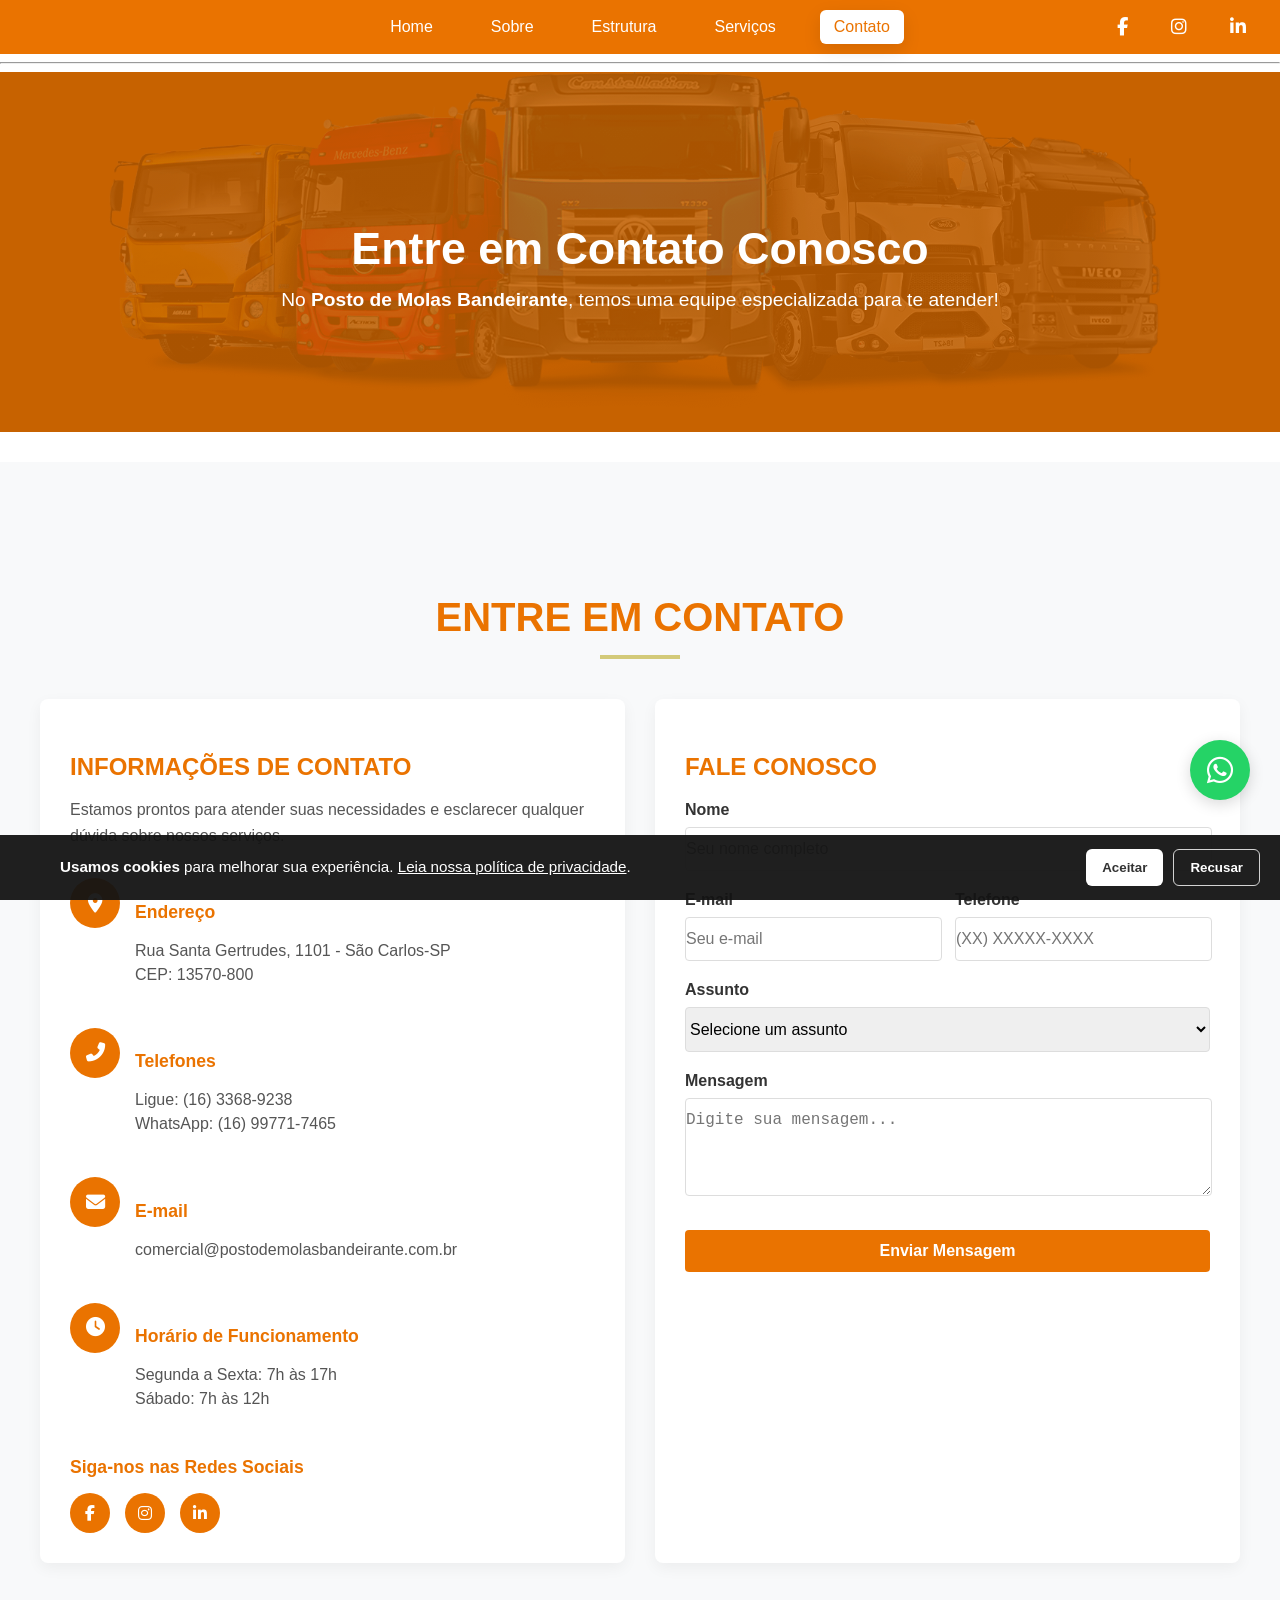
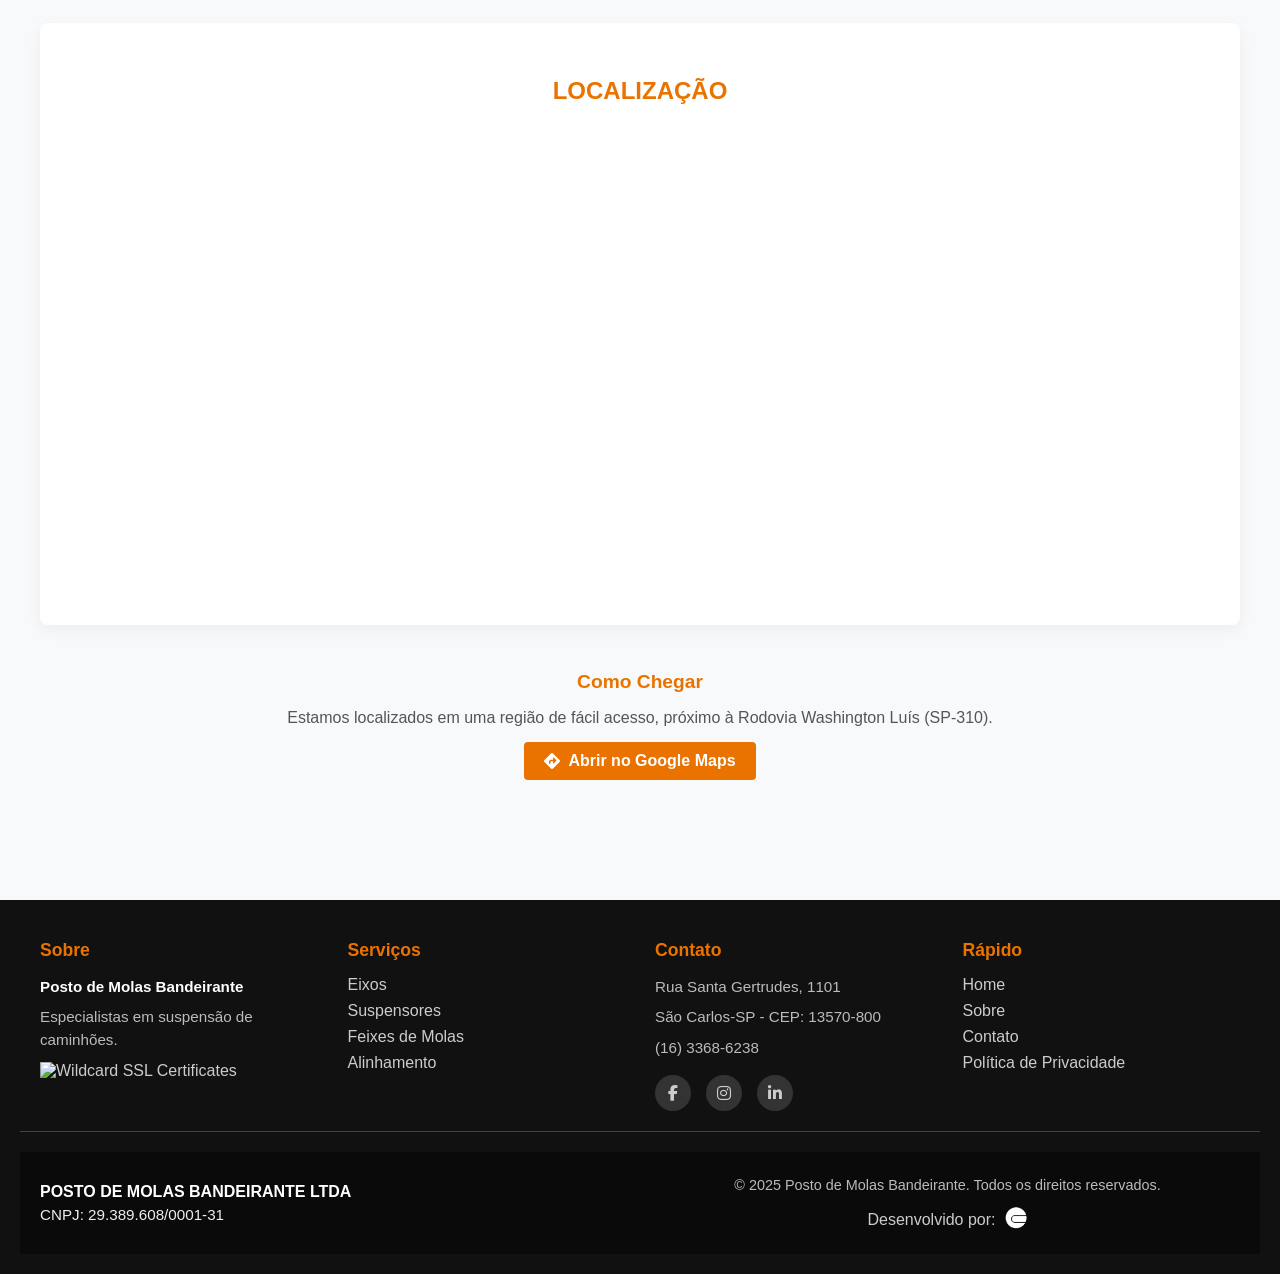
==== contato.html @ dc0814ee "docs: standardize repository and update README" ====
<!DOCTYPE html>
<html lang="pt-BR">
<head>
    <meta charset="UTF-8">
    <meta name="description" content="Fale com o Posto de Molas Bandeirante em São Carlos. Atendimento especializado em molas, suspensão e peças para caminhões. Tire suas dúvidas agora!">
    <meta name="keywords" content="contato posto de molas, telefone posto de molas bandeirante, caminhões São Carlos, assistência para caminhão, oficina caminhão São Carlos">
    <meta name="viewport" content="width=device-width, initial-scale=1.0">
    <title>Contato | Posto de Molas Bandeirante</title>
    <link rel="icon" href="./img/icones/favicon-posto-de-molas-bandeirante.png" type="image/x-icon">
    <link rel="stylesheet" href="./css/estilos.min.css">
    <link rel="stylesheet" href="https://cdnjs.cloudflare.com/ajax/libs/font-awesome/6.5.0/css/all.min.css" />
    <script src="https://kit.fontawesome.com/dc52f1179d.js" crossorigin="anonymous"></script>

    <!-- Google tag (gtag.js) -->
    <!-- Google Analytics and Tag Manager are loaded only after consent -->

</head>

<body>
    <!-- Início - Menu -->
    <header>

        <div class="menu-toggle" id="menu-toggle">
            <i class="fas fa-bars"></i>
        </div>
        <nav id="nav">
            <a href="index.html">Home</a>
            <a href="sobre.html">Sobre</a>
            <a href="estrutura.html">Estrutura</a>
            <a href="servicos.html">Serviços</a>
            <a href="contato.html" class="active">Contato</a>
            
            <div class="social-icons">
                <a href="https://www.facebook.com/postodemolasbandeiranteoficial2/"><i class="fab fa-facebook-f"></i></a>
                <a href="https://www.instagram.com/postodemolasbandeiranteoficial/"><i class="fab fa-instagram"></i></a>
                <a href="https://www.linkedin.com/company/postodemolasbandeiranteoficial/"><i class="fab fa-linkedin-in"></i></a>
            </div>
        </nav>
    </header>
    <!-- Final - Menu -->

    <hr>

    <!-- Início - Cabeçalho da Página -->
    <div class="page-header">
        <h1>Entre em Contato Conosco</h1>
        <p>No <strong>Posto de Molas Bandeirante</strong>, temos uma equipe especializada para te atender!</p>
    </div>
    <!-- Final - Cabeçalho da Página -->

    <!-- Início - Seção Contato -->
    <div id="contato" class="contact-section">
        <div class="container">
            <h2 class="section-title animate__animated animate__fadeIn">ENTRE EM CONTATO</h2>

            <div class="contact-container">
                <!-- Informações de Contato -->
                <div class="contact-info">
                    <div class="info-title">
                        <h3>INFORMAÇÕES DE CONTATO</h3>
                        <p>Estamos prontos para atender suas necessidades e esclarecer qualquer dúvida sobre nossos serviços.</p>
                    </div>

                    <div class="info-item">
                        <div class="icon-wrapper"><i class="fas fa-map-marker-alt"></i></div>
                        <div class="info-content">
                            <h4>Endereço</h4>
                            <p>Rua Santa Gertrudes, 1101 - São Carlos-SP<br>CEP: 13570-800</p>
                        </div>
                    </div>

                    <div class="info-item">
                        <div class="icon-wrapper"><i class="fas fa-phone-alt"></i></div>
                        <div class="info-content">
                            <h4>Telefones</h4>
                            <p>Ligue: (16) 3368-9238<br>WhatsApp: (16) 99771-7465</p>
                        </div>
                    </div>

                    <div class="info-item">
                        <div class="icon-wrapper"><i class="fas fa-envelope"></i></div>
                        <div class="info-content">
                            <h4>E-mail</h4>
                            <p>comercial@postodemolasbandeirante.com.br</p>
                        </div>
                    </div>

                    <div class="info-item">
                        <div class="icon-wrapper"><i class="fas fa-clock"></i></div>
                        <div class="info-content">
                            <h4>Horário de Funcionamento</h4>
                            <p>Segunda a Sexta: 7h às 17h<br>Sábado: 7h às 12h</p>
                        </div>
                    </div>

                    <div class="social-contact">
                        <h4>Siga-nos nas Redes Sociais</h4>
                        <div class="social-icons-contact">
                            <a href="#" target="_blank"><i class="fab fa-facebook-f"></i></a>
                            <a href="#" target="_blank"><i class="fab fa-instagram"></i></a>
                            <a href="#" target="_blank"><i class="fab fa-linkedin-in"></i></a>
                        </div>
                    </div>
                </div>

                <!-- Formulário de Contato -->
                <div class="contact-form-container">
                    <h3>FALE CONOSCO</h3>
                    <form id="contact-form" class="contact-form">
                        <div class="form-group">
                            <label for="contact-nome">Nome</label>
                            <input type="text" id="contact-nome" name="nome" placeholder="Seu nome completo" required>
                        </div>

                        <div class="form-row">
                            <div class="form-group half">
                                <label for="contact-email">E-mail</label>
                                <input type="email" id="contact-email" name="email" placeholder="Seu e-mail" required>
                            </div>

                            <div class="form-group half">
                                <label for="contact-telefone">Telefone</label>
                                <input type="tel" id="contact-telefone" name="telefone" placeholder="(XX) XXXXX-XXXX">
                            </div>
                        </div>

                        <div class="form-group">
                            <label for="contact-assunto">Assunto</label>
                            <select id="contact-assunto" name="assunto" required>
                                <option value="">Selecione um assunto</option>
                                <option value="Orçamento">Solicitar Orçamento</option>
                                <option value="Agendamento">Agendar Serviço</option>
                                <option value="Dúvida">Tirar Dúvida</option>
                                <option value="Outro">Outro Assunto</option>
                            </select>
                        </div>

                        <div class="form-group">
                            <label for="contact-mensagem">Mensagem</label>
                            <textarea id="contact-mensagem" name="mensagem" placeholder="Digite sua mensagem..." rows="4" required></textarea>
                        </div>

                        <button type="submit" class="btn-submit-contact">Enviar Mensagem</button>
                    </form>
                </div>
            </div>

            <!-- Mapa -->
            <div class="map-section-contact">
                <h3>LOCALIZAÇÃO</h3>
                <div class="map-container-contact">
                    <iframe
                        src="https://www.google.com/maps/embed?pb=!3m2!1spt-BR!2sbr!4v1744669394664!5m2!1spt-BR!2sbr!6m8!1m7!1sCRzvgTb8gf0yBNzJNs5HaQ!2m2!1d-22.03728884519225!2d-47.88099730302542!3f353.83622680018397!4f3.9079307034011634!5f0.7820865974627469"
                        width="100%" height="450" style="border:0;" allowfullscreen="" loading="lazy"
                        referrerpolicy="no-referrer-when-downgrade"
                        title="Mapa de localização do Posto de Molas Bandeirante">
                    </iframe>
                </div>
            </div>

            <!-- Direções -->
            <div class="directions">
                <h4>Como Chegar</h4>
                <p>Estamos localizados em uma região de fácil acesso, próximo à Rodovia Washington Luís (SP-310).</p>
                <a href="#" target="_blank" class="btn-directions">
                    <i class="fas fa-directions"></i> Abrir no Google Maps
                </a>
            </div>
        </div>
    </div>
    <!-- Final - Seção Contato -->

    <!-- Início - Footer -->
    <footer class="footer">
        <div class="footer-container">
            <div class="footer-section footer-about">
                <h3>Sobre</h3>
                <p><strong>Posto de Molas Bandeirante</strong></p>
                <p>Especialistas em suspensão de caminhões.</p>
                <div class="secure-site-seal" style="margin-top: 10px;">
                    <!--- Secure Site Seal - DO NOT EDIT --->
                    <span id="ss_img_wrapper_115-55_image_en">
                        <a href="http://www.alphassl.com/ssl-certificates/wildcard-ssl.html" target="_blank" title="SSL Certificates">
                            <img alt="Wildcard SSL Certificates" border="0" id="ss_img" src="//seal.alphassl.com/SiteSeal/images/alpha_noscript_115-55_en.gif" title="SSL Certificate">
                        </a>
                    </span>
                    <script type="text/javascript" src="//seal.alphassl.com/SiteSeal/alpha_image_115-55_en.js"></script>
                    <!--- Secure Site Seal - DO NOT EDIT --->
                </div>
            </div>
            
            <div class="footer-section footer-services">
                <h3>Serviços</h3>
                <ul>
                    <li><a href="servicos.html">Eixos</a></li>
                    <li><a href="servicos.html">Suspensores</a></li>
                    <li><a href="servicos.html">Feixes de Molas</a></li>
                    <li><a href="servicos.html">Alinhamento</a></li>
                </ul>
            </div>
            
            <div class="footer-section footer-contact">
                <h3>Contato</h3>
                <p>Rua Santa Gertrudes, 1101</p>
                <p>São Carlos-SP - CEP: 13570-800</p>
                <p>(16) 3368-6238</p>
                <div class="social-footer">
                    <a href="https://www.facebook.com/postodemolasbandeiranteoficial2/" target="_blank"><i class="fab fa-facebook-f"></i></a>
                    <a href="https://www.instagram.com/postodemolasbandeiranteoficial/" target="_blank"><i class="fab fa-instagram"></i></a>
                    <a href="https://www.linkedin.com/company/postodemolasbandeiranteoficial/" target="_blank"><i class="fab fa-linkedin-in"></i></a>
                </div>
            </div>
            
            <div class="footer-section footer-quick">
                <h3>Rápido</h3>
                <ul>
                    <li><a href="index.html">Home</a></li>
                    <li><a href="sobre.html">Sobre</a></li>
                    <li><a href="contato.html">Contato</a></li>
                    <li><a href="privacidade.html">Política de Privacidade</a></li>
                </ul>
            </div>
        </div>
        
        <div class="footer-divider"></div>
        
        <div class="footer-bottom">
            <div class="footer-cnpj">
                <p><strong>POSTO DE MOLAS BANDEIRANTE LTDA</strong></p>
                <p>CNPJ: 29.389.608/0001-31</p>
            </div>
            <div class="footer-info">
                <p>&copy; 2025 Posto de Molas Bandeirante. Todos os direitos reservados.</p>
                <div class="dev-credit">
                    <span>Desenvolvido por:</span>
                    <a href="https://www.vtechnologie.com.br" target="_blank" class="dev-logo">
                        <img src="img/logo/logo-vtechnologie-white.png" alt="VTechnologie" />
                    </a>
                </div>
            </div>
        </div>
    </footer>
    <!-- Final - Footer -->

    <!-- WhatsApp Flutuante -->
    <a href="https://wa.me/5516997717465" class="whatsapp-float" target="_blank">
        <i class="fab fa-whatsapp"></i>
    </a>

    <script src="./js/scripts.min.js"></script>
</body>
</html>
---- css/estilos.min.css ----
:root{--cor-primaria:#EA7300;--cor-secundaria:#D3CA79;--cor-background:#FFFF;--cor-texto:#333;--fonte-principal:'Helvetica Neue',Helvetica,Arial,sans-serif;}body{background-color:var(--cor-background);color:var(--cor-texto);font-family:var(--fonte-principal);margin:0;padding:0;}h1,h2,h3,h4,h5,h6{color:var(--cor-primaria);font-family:var(--fonte-principal);}a{color:var(--cor-primaria);text-decoration:none;}a:hover{color:var(--cor-secundaria);text-decoration:underline;}button{background-color:var(--cor-primaria);color:#fff;border:none;padding:10px 20px;font-family:var(--fonte-principal);cursor:pointer;border-radius:4px;transition:background-color 0.3s ease;}button:hover{background-color:var(--cor-secundaria);color:#000;}.container{max-width:1200px;margin:0 auto;padding:20px;}header{background-color:var(--cor-primaria);display:flex;justify-content:center;align-items:center;padding:10px 40px;position:sticky;top:0;z-index:1000;position:relative;}.logo-container-menu{display:none;}.logo-menu{height:50px;max-width:100%;}nav{display:flex;align-items:center;gap:30px;justify-content:center;}nav a{color:#fff;text-decoration:none;font-size:16px;padding:8px 14px;border-radius:6px;transition:background-color 0.3s,color 0.3s;}nav a:hover, nav a.active{background-color:#fff;color:var(--cor-primaria);}nav a.active{box-shadow:0 6px 18px rgba(0,0,0,0.1);}nav a:focus{outline:none;box-shadow:0 0 0 3px rgba(234,115,0,0.25);} .social-icons{position:absolute;right:20px;top:50%;transform:translateY(-50%);display:flex;align-items:center;gap:15px;}.social-icons a{color:#fff;font-size:18px;}.menu-toggle{display:none;font-size:24px;color:#fff;cursor:pointer;}@media (max-width:768px){nav{position:absolute;top:60px;left:0;background-color:var(--cor-primaria);width:100%;flex-direction:column;align-items:flex-start;padding:20px;display:none;}nav.active{display:flex;}.menu-toggle{display:block;}.social-icons{position:static;margin-top:10px;transform:none;justify-content:center;width:100%;}.social-icons a{margin-left:0;} } .logo-principal{width:100%;padding:60px 0;background-color:white;display:flex;justify-content:center;align-items:center;}.logo-principal img{max-width:100%;width:auto;height:auto;}.slideshow-container{position:relative;width:100%;max-width:100%;margin:auto;overflow:hidden;}.slide{display:none;width:100%;}.slide img{width:100%;height:auto;display:block;object-fit:contain;}.active{display:block;}.dots{text-align:center;position:absolute;bottom:15px;width:100%;}.dot{height:12px;width:12px;margin:0 5px;display:inline-block;border-radius:50%;background-color:rgba(255,255,255,0.6);cursor:pointer;}.dot.active{background-color:#e67600;}@media (max-width:768px){.slideshow-container{aspect-ratio:4 / 3;}}@media (max-width:480px){.slideshow-container{aspect-ratio:1 / 1;}}.modal-overlay{position:fixed;top:0;left:0;width:100%;height:100%;background-color:rgba(0,0,0,0.178);display:flex;justify-content:center;align-items:center;z-index:1000;opacity:0;visibility:hidden;transition:all 0.3s ease;}.modal-overlay.active{opacity:1;visibility:visible;}.modal{background-color:#fff;width:90%;max-width:600px;border-radius:8px;box-shadow:0 5px 15px rgba(0,0,0,0.3);overflow:hidden;transform:translateY(-50px);transition:all 0.3s ease;position:relative;}.modal-overlay.active .modal{transform:translateY(0);}.modal-header{background-color:#F27200;color:white;padding:15px 20px;position:relative;text-align:center;}.modal-title{color:white;margin:0;font-size:24px;font-weight:var(--fonte-principal);}.modal-content{padding:20px;}.modal-image{margin-bottom:20px;text-align:center;}.modal-image img{max-width:100%;border-radius:4px;}.modal-text{margin-bottom:20px;}.modal-text p{margin:10px 0;line-height:1.6;font-size:16px;}.highlight{color:#F27200;font-weight:bold;}.modal-contato{background-color:#f5f5f5;padding:15px;border-radius:5px;text-align:center;margin-bottom:20px;}.modal-contato p{margin:5px 0;}.phone-number{font-size:20px;font-weight:bold;color:#F27200;}.modal-buttons{display:flex;justify-content:space-between;}.btn{padding:10px 20px;border-radius:4px;cursor:pointer;font-size:16px;font-weight:bold;transition:background-color 0.3s;text-align:center;border:none;}.btn-primary{background-color:#F27200;color:white;flex-grow:2;margin-right:10px;}.btn-primary:hover{background-color:#d46500;}.btn-secondary{background-color:#333;color:white;flex-grow:1;}.btn-secondary:hover{background-color:#555;}.close-icon{position:absolute;top:10px;right:10px;font-size:24px;color:white;cursor:pointer;}.tagline{font-style:italic;font-size:16px;margin-top:5px;}.checklist{list-style:none;padding-left:0;margin-bottom:20px;}.checklist li{padding-left:30px;position:relative;margin-bottom:10px;line-height:1.5;}.checklist li:before{content:"✓";position:absolute;left:0;color:#F27200;font-weight:bold;}@media screen and (max-width:767px){.modal-overlay{display:none !important;}}.audio-section{text-align:center;padding:40px 20px;background-color:var(--cor-background);font-family:var(--fonte-principal);}.audio-section_title{font-size:2rem;margin-bottom:10px;color:#343a40;}.audio-section_description{font-size:1rem;margin-bottom:20px;color:#6c757d;}.audio-section_player{width:100%;max-width:400px;}.section-title{font-size:2.5rem;text-align:center;color:var(--cor-primaria);margin-bottom:40px;position:relative;}.section-title::after{content:'';display:block;width:80px;height:4px;background-color:var(--cor-secundaria);margin:15px auto 0;}.sobre-nos-section{padding:0px 20px;background-color:#f8f8f8;}.sobre-nos-content{display:flex;flex-wrap:wrap;align-items:center;gap:40px;}.sobre-nos-texto{flex:1;min-width:300px;}.sobre-nos-texto p{font-size:1.1rem;line-height:1.6;margin-bottom:20px;color:#444;}.sobre-nos-destaques{list-style:none;padding:0;margin-top:30px;}.sobre-nos-destaques li{font-size:1.1rem;margin-bottom:12px;display:flex;align-items:center;}.sobre-nos-destaques li i{color:var(--cor-primaria);margin-right:10px;font-size:1.2rem;}.sobre-nos-imagem{flex:1;min-width:300px;text-align:center;}.sobre-nos-imagem img{max-width:100%;border-radius:10px;box-shadow:0 5px 15px rgba(0,0,0,0.1);}.servicos-section{padding:0px 20px;background-color:#fff;}.servicos-intro{text-align:center;font-size:1.2rem;max-width:800px;margin:0 auto 50px;color:#555;}.servicos-grid{display:grid;grid-template-columns:repeat(auto-fit,minmax(300px,1fr));gap:30px;max-width:1200px;margin:auto;}.servico-card{background-color:#f9f9f9;border-radius:10px;padding:30px;text-align:center;transition:transform 0.3s ease,box-shadow 0.3s ease;box-shadow:0 5px 15px rgba(0,0,0,0.05);}.servico-card:hover{transform:translateY(-10px);box-shadow:0 8px 20px rgba(0,0,0,0.1);}.servico-icone{display:flex;justify-content:center;align-items:center;width:80px;height:80px;margin:0 auto 20px;background-color:var(--cor-primaria);color:white;border-radius:50%;}.servico-icone i{font-size:2rem;}.servico-card h3{font-size:1.4rem;margin-bottom:15px;color:#333;}.servico-card p{font-size:1rem;color:#666;line-height:1.5;}.depoimentos-section{padding:0px 20px;background-color:#f9f8f4;position:relative;}.depoimentos-slider{max-width:1000px;margin:0 auto;position:relative;display:flex;overflow-x:hidden;}.depoimento-card{flex:0 0 100%;padding:0px;background-color:white;border-radius:10px;box-shadow:0 5px 20px rgba(0,0,0,0.08);margin:0 20px;min-height:250px;display:flex;flex-direction:column;justify-content:space-between;}.depoimento-texto{position:relative;padding:20px 40px 40px 20px;text-align:center;font-style:italic;color:#555;margin-bottom:20px;}.depoimento-texto i.fa-quote-left{position:absolute;top:10px;left:30px;color:var(--cor-secundaria);opacity:0.4;font-size:1.5rem;}.depoimento-texto i.fa-quote-right{position:absolute;bottom:0px;right:45px;color:var(--cor-secundaria);opacity:0.4;font-size:1.5rem;}.depoimento-texto p{font-size:1.1rem;line-height:1.6;margin:17px;padding:0 45px;overflow:visible;word-wrap:break-word;}.depoimento-autor{padding:30px;display:flex;align-items:center;margin-top:20px;padding-top:20px;border-top:10px solid #eee;}.depoimento-autor img{padding:20px;width:60px;height:60px;border-radius:50%;margin-right:15px;object-fit:cover;}@media (max-width:768px){.depoimento-card{padding:30px 20px;min-height:280px;}.depoimento-texto p{font-size:1rem;padding:0 20px;}}@media (max-width:480px){.depoimento-card{padding:20px 15px;min-height:320px;}.depoimento-texto p{padding:0 15px;}}.diferenciais-section{padding:0px 20px;background-color:#fff;}.diferenciais-intro{text-align:center;font-size:1.2rem;max-width:800px;margin:0 auto 50px;color:#555;}.diferenciais-cards{display:grid;grid-template-columns:repeat(auto-fit,minmax(280px,1fr));gap:30px;max-width:1200px;margin:auto;}.diferencial-card{padding:40px 30px;text-align:center;background-color:#f9f9f9;border-radius:10px;transition:transform 0.3s ease;box-shadow:0 5px 15px rgba(0,0,0,0.05);}.diferencial-card:hover{transform:translateY(-10px);}.diferencial-icone{width:90px;height:90px;margin:0 auto 25px;background-color:#fff;border:2px solid var(--cor-primaria);border-radius:50%;display:flex;align-items:center;justify-content:center;color:var(--cor-primaria);font-size:2.5rem;box-shadow:0 5px 15px rgba(234,115,0,0.2);}.diferencial-card h3{font-size:1.3rem;margin-bottom:15px;color:#333;}.diferencial-card p{font-size:1rem;color:#666;line-height:1.5;}.call-to-action{margin-top:60px;text-align:center;padding:40px;background-color:#f2f2f2;border-radius:10px;}.call-to-action h3{font-size:1.6rem;margin-bottom:15px;color:#333;}.call-to-action p{font-size:1.1rem;margin-bottom:25px;color:#555;}.btn-contato{display:inline-block;padding:15px 30px;background-color:var(--cor-primaria);color:white;font-size:1.1rem;border-radius:5px;text-decoration:none;transition:background-color 0.3s ease;}.btn-contato:hover{background-color:var(--cor-secundaria);color:#333;text-decoration:none;}@media (max-width:768px){.section-title{font-size:2rem;}.sobre-nos-content{flex-direction:column;}.sobre-nos-texto,.sobre-nos-imagem{width:100%;}.depoimento-card{margin:0 10px;padding:20px;}.call-to-action{padding:30px 20px;}}@media (max-width:480px){.section-title{font-size:1.8rem;}.servico-card,.diferencial-card{padding:20px;}.depoimento-autor{flex-direction:column;text-align:center;}.depoimento-autor img{margin-right:0;margin-bottom:15px;}}section{padding:60px 20px;max-width:1200px;margin:0 auto;}section h1{font-size:36px;margin-bottom:20px;color:var(--cor-primaria);}section p{font-size:18px;line-height:1.6;}.page-header{background-color:var(--cor-primaria);background-image:linear-gradient(rgba(234,115,0,0.85),rgba(234,115,0,0.85)),url('../img/header/bg-header.png');background-size:cover;background-position:center;background-repeat:no-repeat;color:white;text-align:center;display:flex;flex-direction:column;align-items:center;justify-content:center;min-height:260px;padding:50px 20px;margin-bottom:30px;position:relative;}.page-header::before{content:'';position:absolute;top:0;left:0;width:100%;height:100%;background:rgba(0,0,0,0.15);pointer-events:none;}.page-header > *{position:relative;z-index:2;}.page-header h1{color:white;font-size:2.8rem;margin-bottom:15px;}.page-header p{font-size:1.2rem;max-width:800px;margin:0 auto;}.historia-section{background-color:#f2f2f2;padding:10px 20px;}.historia-content{display:flex;flex-wrap:wrap;gap:40px;align-items:center;max-width:1200px;margin:0 auto;}.historia-texto{flex:1;min-width:300px;font-size:18px;}.historia-imagem{flex:1;min-width:300px;text-align:center;}.historia-imagem img{max-width:100%;border-radius:10px;box-shadow:0 5px 15px rgba(0,0,0,0.1);}.timeline{position:relative;max-width:1200px;margin:40px auto 0;padding:20px 0;}.timeline::after{content:'';position:absolute;width:6px;background-color:var(--cor-secundaria);top:0;bottom:0;left:50%;margin-left:-3px;}.timeline-item{padding:10px 40px;position:relative;width:50%;box-sizing:border-box;}.timeline-item:nth-child(odd){left:0;}.timeline-item:nth-child(even){left:50%;}.timeline-item::after{content:'';position:absolute;width:25px;height:25px;background-color:var(--cor-primaria);border-radius:50%;top:15px;z-index:1;}.timeline-item:nth-child(odd)::after{right:-12px;}.timeline-item:nth-child(even)::after{left:-12px;}.timeline-content{padding:20px;background-color:white;border-radius:6px;box-shadow:0 3px 10px rgba(0,0,0,0.1);}.timeline-content h3{color:var(--cor-primaria);margin-top:0;}.missao-visao-valores{padding:60px 20px;background-color:white;}.mvv-container{display:flex;flex-wrap:wrap;gap:30px;max-width:1200px;margin:0 auto;}.mvv-card{flex:1;min-width:300px;background-color:#f9f9f9;padding:30px;border-radius:10px;box-shadow:0 5px 15px rgba(0,0,0,0.05);text-align:center;transition:transform 0.3s ease;}.mvv-card:hover{transform:translateY(-10px);}.mvv-icon{font-size:3rem;color:var(--cor-primaria);margin-bottom:20px;}.mvv-card h3{font-size:1.5rem;margin-bottom:15px;}.valores-ul{text-align:left;font-size:18px;line-height:1.6;padding-left:20px;}.certificacoes{display:flex;justify-content:center;gap:10px;margin-top:15px;}.certificacao{background-color:#f0f0f0;padding:5px 10px;border-radius:15px;font-size:0.8rem;color:#555;}.estrutura-section{padding:60px 20px;background-color:#f2f2f2;}.estrutura-grid{display:grid;grid-template-columns:repeat(auto-fill,minmax(300px,1fr));gap:20px;max-width:1200px;margin:0 auto;}.estrutura-item{border-radius:10px;overflow:hidden;box-shadow:0 5px 15px rgba(0,0,0,0.1);transition:transform 0.3s ease;}.estrutura-item:hover{transform:scale(1.03);}.estrutura-item img{width:100%;height:200px;object-fit:cover;}.estrutura-descricao{padding:15px;background-color:#f9f9f9;}.estrutura-descricao h3{color:var(--cor-primaria);margin-bottom:5px;}.depoimento-fundador{padding:10px 20px;background-color:#ffffff;text-align:center;}.depoimento-container{max-width:900px;margin:0 auto;background-color:white;padding:40px;border-radius:10px;box-shadow:0 5px 20px rgba(0,0,0,0.1);position:relative;}.depoimento-container::before{content:'\201C';font-family:Georgia,serif;font-size:100px;color:var(--cor-secundaria);opacity:0.3;position:absolute;top:30px;left:30px;}.depoimento-texto{font-size:1.2rem;line-height:1.8;font-style:italic;margin-bottom:30px;padding:0 20px;position:relative;z-index:1;text-align:left;}.depoimento-autor{display:flex;align-items:center;justify-content:center;}.depoimento-autor img{width:80px;height:80px;border-radius:50%;object-fit:cover;margin-right:20px;border:3px solid var(--cor-primaria);}.depoimento-autor-info h3{color:var(--cor-primaria);margin-bottom:5px;}.depoimento-autor-info p{color:#666;font-style:italic;}@media (max-width:768px){.timeline::after{left:31px;}.timeline-item{width:100%;padding-left:70px;padding-right:25px;}.timeline-item:nth-child(even){left:0;}.timeline-item::after{left:18px;}.timeline-item:nth-child(odd)::after{right:auto;left:18px;}.timeline-item:nth-child(even)::after{left:18px;}.depoimento-autor{flex-direction:column;text-align:center;}.depoimento-autor img{margin-right:0;margin-bottom:15px;}}.container{max-width:1200px;margin:0 auto;padding:20px;}.title{text-align:center;margin-bottom:40px;color:var(--cor-primaria);position:relative;}.title::after{content:'';display:block;width:80px;height:3px;background-color:#f7941d;margin:10px auto;}.services-container{display:flex;flex-wrap:wrap;max-width:1200px;margin:0 auto;padding:40px 0;}.sidebar{width:250px;background-color:#f9f9f9;border-radius:5px;box-shadow:0 2px 5px rgba(0,0,0,0.1);}.menu-item{padding:30px;display:flex;align-items:center;cursor:pointer;border-bottom:1px solid #eaeaea;transition:background-color 0.3s;}.menu-item:hover{background-color:#f1f1f1;}.menu-item.active{background-color:#f7941d;color:white;}.menu-item i{margin-right:10px;font-size:20px;width:25px;text-align:center;}.content{flex:1;min-width:0;margin-left:20px;}.service-content{display:none;padding:20px;background-color:white;border-radius:5px;box-shadow:0 2px 5px rgba(0,0,0,0.1);}.service-content.active{display:block;}.service-header{margin-bottom:20px;color:#333;}.service-description{margin-bottom:30px;color:#555;line-height:1.5;}.service-types{display:flex;flex-wrap:wrap;gap:20px;margin-top:30px;}.service-type{background-color:#f9f9f9;border-radius:5px;padding:15px;flex:1;min-width:250px;box-shadow:0 2px 5px rgba(0,0,0,0.05);display:flex;align-items:center;}.service-type .check{color:#f7941d;margin-right:10px;font-size:18px;}.image-gallery{display:flex;flex-wrap:wrap;gap:20px;margin-top:30px;}.service-image{flex:1;min-width:250px;height:180px;background-size:cover;background-position:center;border-radius:5px;overflow:hidden;box-shadow:0 3px 10px rgba(0,0,0,0.1);}.service-image img{width:100%;height:100%;object-fit:cover;transition:transform 0.3s;}.service-image:hover img{transform:scale(1.05);}.icon-eixos::before{content:"≡";}.icon-suspensores::before{content:"◎";}.icon-feixes::before{content:"≡";}.icon-freios::before{content:"⚙";}.icon-suspensao::before{content:"≡";}.icon-soldas::before{content:"╱";}.icon-alinhamento::before{content:"◎";}.icon-check::before{content:"✓";}@media screen and (max-width:768px){.services-container{flex-direction:column;}.sidebar{width:100%;margin-bottom:20px;}.content{margin-left:0;}}.process-section{margin:60px 0;text-align:center;}.process-section .section-title{font-size:2rem;color:var(--cor-primaria);margin-bottom:40px;}.process-steps{display:flex;flex-wrap:wrap;justify-content:center;gap:30px;}.process-step{background:#fff;border-radius:8px;box-shadow:0 3px 10px rgba(0,0,0,0.05);width:250px;max-width:100%;padding:25px;text-align:center;position:relative;transition:transform 0.3s ease;}.process-step:hover{transform:translateY(-5px);}.step-number{display:inline-block;width:40px;height:40px;line-height:40px;background-color:#f7941d;color:white;border-radius:50%;margin-bottom:15px;font-weight:bold;font-size:1.2rem;}.step-icon{font-size:2rem;color:#555;margin-bottom:15px;}.process-step h3{margin-bottom:10px;color:#444;font-size:1.2rem;}.process-step p{color:#666;font-size:0.95rem;}@media (max-width:768px){.process-steps{flex-direction:column;align-items:center;}.process-step{width:90%;}}.emergency-section{padding:60px 0;background:linear-gradient(to bottom,#f9f9f9,#e9e9e9);}.emergency-services{display:flex;flex-wrap:wrap;gap:30px;margin-bottom:40px;}.emergency-card{flex:1;min-width:300px;background:#fff;border-radius:10px;box-shadow:0 5px 15px rgba(0,0,0,0.1);padding:30px;transition:transform 0.3s ease,box-shadow 0.3s ease;position:relative;overflow:hidden;}.emergency-card:hover{transform:translateY(-5px);box-shadow:0 8px 25px rgba(0,0,0,0.15);}.emergency-card::before{content:'';position:absolute;top:0;left:0;width:100%;height:5px;background:#e74c3c;}.emergency-card:nth-child(2)::before{background:#3498db;}.emergency-icon{font-size:3rem;color:#e74c3c;margin-bottom:20px;text-align:center;}.emergency-card:nth-child(2) .emergency-icon{color:#3498db;}.emergency-card h3{font-size:1.5rem;margin-bottom:15px;color:#333;text-align:center;font-weight:700;}.emergency-card p{color:#666;line-height:1.6;margin-bottom:20px;}.emergency-features{list-style:none;padding:0;margin-bottom:25px;}.emergency-features li{padding:8px 0;display:flex;align-items:center;border-bottom:1px dashed #ddd;}.emergency-features li:last-child{border-bottom:none;}.emergency-features li i{color:#27ae60;margin-right:10px;}.emergency-button{display:inline-block;width:50%;padding:12px 20px;background-color:#e74c3c;color:#fff;text-align:center;border-radius:5px;text-decoration:none;font-weight:600;transition:background-color 0.3s ease;margin-top:10px;}.emergency-button:hover{background-color:var(--cor-background);}.emergency-button.secondary{background-color:#3498db;}.emergency-button.secondary:hover{background-color:#2980b9;}.emergency-button i{margin-right:8px;}.emergency-schedule{background-color:#f8f9fa;border-radius:5px;padding:15px;margin-bottom:20px;}.schedule-item{display:flex;justify-content:space-between;padding:5px 0;border-bottom:1px solid #e9ecef;}.schedule-item:last-child{border-bottom:none;}.schedule-item .day{font-weight:600;color:#555;}.schedule-item .hours{color:var(--cor-primaria);font-weight:600;}.emergency-info{display:flex;flex-wrap:wrap;gap:30px;background:#fff;border-radius:10px;box-shadow:0 5px 15px rgba(0,0,0,0.1);padding:30px;}.emergency-map,.emergency-contact-info{flex:1;min-width:300px;}.emergency-map h3,.emergency-contact-info h3{font-size:1.3rem;margin-bottom:15px;color:#333;display:flex;align-items:center;}.emergency-map h3 i,.emergency-contact-info h3 i{margin-right:10px;color:var(--cor-primaria);}.coverage-list{display:flex;flex-wrap:wrap;gap:10px;list-style:none;padding:0;}.coverage-list li{background:#f1f1f1;padding:5px 15px;border-radius:20px;font-size:0.9rem;}.emergency-phones{display:flex;flex-direction:column;gap:10px;margin-bottom:20px;}.phone-number{align-items:center;background:#f8f9fa;padding:10px 15px;border-radius:5px;text-decoration:none;color:#333;font-weight:600;transition:background-color 0.3s ease;}.phone-number:hover{background-color:#e9ecef;}.phone-number i{margin-right:10px;color:var(--cor-primaria);font-size:1.2rem;}.emergency-protocol h4{font-size:1.1rem;margin-bottom:10px;color:#333;}.emergency-protocol ol{padding-left:20px;}.emergency-protocol li{margin-bottom:5px;color:#555;}@media (max-width:768px){.emergency-services{flex-direction:column;}.emergency-card{margin-bottom:20px;}.emergency-info{flex-direction:column;}}.fleet-maintenance-section{background-color:#ffffff;padding:60px 0;position:relative;overflow:hidden;}.fleet-maintenance-section::before{content:'';position:absolute;top:0;left:0;width:100%;height:100%;background-image:url('/api/placeholder/1600/800');background-size:cover;background-position:center;opacity:0.05;z-index:0;}.fleet-maintenance-container{position:relative;z-index:1;}.fleet-info{text-align:center;margin-bottom:40px;}.fleet-icon{font-size:3rem;color:var(--cor-primaria);margin-bottom:20px;}.fleet-info h3{font-size:1.8rem;margin-bottom:15px;color:#333;}.fleet-info > p{max-width:800px;margin:0 auto 30px;color:#555;line-height:1.6;font-size:1.1rem;}.benefits-container{display:flex;flex-wrap:wrap;justify-content:center;gap:20px;margin-top:30px;}.benefit-item{flex:1;min-width:250px;max-width:300px;display:flex;background-color:#fff;border-radius:8px;padding:20px;box-shadow:0 3px 10px rgba(0,0,0,0.08);transition:transform 0.3s ease,box-shadow 0.3s ease;}.benefit-item:hover{transform:translateY(-5px);box-shadow:0 5px 15px rgba(0,0,0,0.1);}.benefit-icon{background-color:rgba(231,76,60,0.1);width:50px;height:50px;border-radius:50%;display:flex;align-items:center;justify-content:center;color:var(--cor-primaria);font-size:1.2rem;margin-right:15px;flex-shrink:0;}.benefit-text{flex-grow:1;}.benefit-text h4{margin:0 0 8px;color:#333;font-size:1.1rem;}.benefit-text p{margin:0;color:#666;font-size:0.9rem;line-height:1.4;}.maintenance-plans{margin-bottom:50px;}.maintenance-plans h3{text-align:center;font-size:1.6rem;margin-bottom:30px;color:#333;}.plan-container{display:flex;flex-wrap:wrap;justify-content:center;gap:20px;}.plan-card{flex:1;min-width:260px;max-width:350px;background-color:#fff;border-radius:10px;overflow:hidden;box-shadow:0 5px 15px rgba(0,0,0,0.1);transition:transform 0.3s ease;}.plan-card:hover{transform:translateY(-10px);}.plan-card.featured{transform:scale(1.05);border:2px solid var(--cor-primaria);box-shadow:0 8px 25px rgba(231,76,60,0.2);}.plan-card.featured:hover{transform:scale(1.05) translateY(-10px);}.plan-header{padding:20px;background-color:#f8f9fa;text-align:center;border-bottom:1px solid #eee;position:relative;}.plan-header h4{margin:0;font-size:1.3rem;color:#333;}.recommended{position:absolute;top:10px;right:10px;background-color:var(--cor-primaria);color:white;font-size:0.7rem;padding:3px 10px;border-radius:20px;font-weight:600;}.plan-features{padding:20px;}.plan-features ul{list-style:none;padding:0;margin:0;}.plan-features li{padding:10px 0;border-bottom:1px dashed #eee;display:flex;align-items:center;}.plan-features li:last-child{border-bottom:none;}.plan-features li i{color:#27ae60;margin-right:10px;}.plan-cta{padding:20px;text-align:center;}.plan-button{display:inline-block;padding:10px 25px;border-radius:5px;text-decoration:none;font-weight:600;color:var(--cor-primaria);border:2px solid var(--cor-primaria);transition:all 0.3s ease;}.plan-button:hover{background-color:var(--cor-primaria);color:#fff;}.plan-button.featured{background-color:var(--cor-primaria);color:#fff;}.plan-button.featured:hover{background-color:var(--cor-secundaria);border-color:var(--cor-primaria);}.maintenance-schedule{margin-bottom:50px;}.maintenance-schedule h3{text-align:center;font-size:1.6rem;margin-bottom:30px;color:#333;}.schedule-table{max-width:900px;margin:0 auto;background-color:#fff;border-radius:10px;overflow:hidden;box-shadow:0 5px 15px rgba(0,0,0,0.1);}.schedule-header{display:flex;background-color:var(--cor-primaria);color:#fff;font-weight:600;}.schedule-row{display:flex;border-bottom:1px solid #eee;}.schedule-row:last-child{border-bottom:none;}.schedule-col{flex:1;padding:15px;text-align:center;}.schedule-header .schedule-col{padding:15px;}.fleet-cta{text-align:center;padding:40px;background-color:#fff;border-radius:10px;box-shadow:0 5px 20px rgba(0,0,0,0.1);margin-top:50px;}.fleet-cta h3{font-size:1.8rem;margin-bottom:15px;color:#333;}.fleet-cta p{max-width:700px;margin:0 auto 30px;color:#555;line-height:1.6;}.cta-buttons{display:flex;justify-content:center;flex-wrap:wrap;gap:15px;}.cta-button{display:inline-flex;align-items:center;justify-content:center;padding:12px 30px;border-radius:5px;text-decoration:none;font-weight:600;transition:all 0.3s ease;}.cta-button.primary{background-color:var(--cor-primaria);color:#fff;}.cta-button.primary:hover{background-color:var(--cor-primaria);}.cta-button.secondary{background-color:var(--cor-primaria);color:#fff;}.cta-button.secondary:hover{background-color:var(--cor-secundaria);}.cta-button i{margin-right:8px;}@media (max-width:992px){.schedule-table{max-width:100%;overflow-x:auto;}.plan-container{justify-content:center;}.plan-card{min-width:280px;margin-bottom:20px;}}@media (max-width:768px){.benefit-item{min-width:100%;}.schedule-row,.schedule-header{display:flex;flex-wrap:wrap;}.schedule-col{flex:1 1 100%;padding:10px;}.schedule-col:first-child{font-weight:600;background-color:#f8f9fa;}}@media (max-width:576px){.fleet-maintenance-section{padding:40px 0;}.fleet-cta{padding:30px 20px;}.cta-buttons{flex-direction:column;}.benefit-item{flex-direction:column;text-align:center;}.benefit-icon{margin:0 auto 15px;}}.contact-section{padding:80px 0;background-color:#f8f9fa;}.contact-container{display:flex;flex-wrap:wrap;gap:30px;margin-bottom:60px;}.contact-info{flex:1;min-width:300px;background-color:#fff;padding:30px;border-radius:8px;box-shadow:0 5px 15px rgba(0,0,0,0.05);}.info-title{margin-bottom:30px;}.info-title h3{color:var(--cor-primaria);font-size:1.5rem;margin-bottom:10px;font-weight:700;}.info-title p{color:#555;line-height:1.6;}.info-item{display:flex;align-items:flex-start;margin-bottom:25px;}.icon-wrapper{width:50px;height:50px;border-radius:50%;background-color:var(--cor-primaria);display:flex;align-items:center;justify-content:center;margin-right:15px;flex-shrink:0;}.icon-wrapper i{color:#fff;font-size:1.2rem;}.info-content h4{font-size:1.1rem;color:var(--cor-primaria);margin-bottom:5px;font-weight:600;}.info-content p{color:#555;line-height:1.5;}.social-contact{margin-top:30px;}.social-contact h4{font-size:1.1rem;color:var(--cor-primaria);margin-bottom:15px;font-weight:600;}.social-icons-contact{display:flex;gap:15px;}.social-icons-contact a{width:40px;height:40px;border-radius:50%;background-color:var(--cor-primaria);display:flex;align-items:center;justify-content:center;color:#fff;transition:all 0.3s ease;}.social-icons-contact a:hover{background-color:var(--cor-primaria);transform:translateY(-3px);}.contact-form-container{flex:1;min-width:300px;background-color:#fff;padding:30px;border-radius:8px;box-shadow:0 5px 15px rgba(0,0,0,0.05);}.contact-form-container h3{color:var(--cor-primaria);font-size:1.5rem;margin-bottom:20px;font-weight:700;}.contact-form .form-group{margin-bottom:20px;}.contact-form label{display:block;font-weight:600;margin-bottom:8px;color:#333;}.contact-form input,.contact-form select,.contact-form textarea{width:100%;padding:12px 0px;border:1px solid #ddd;border-radius:4px;font-size:1rem;transition:border-color 0.3s;}.contact-form input:focus,.contact-form select:focus,.contact-form textarea:focus{border-color:var(--cor-primaria);outline:none;}.form-row{display:flex;gap:15px;}.form-group.half{flex:1;}.btn-submit-contact{background-color:var(--cor-primaria);color:#fff;padding:12px 30px;border:none;border-radius:4px;font-size:1rem;font-weight:600;cursor:pointer;transition:all 0.3s ease;width:100%;margin-top:10px;}.btn-submit-contact:hover{background-color:#ff6b35;}.map-section-contact{background-color:#fff;padding:30px;border-radius:8px;box-shadow:0 5px 15px rgba(0,0,0,0.05);}.map-section-contact h3{color:var(--cor-primaria);font-size:1.5rem;margin-bottom:20px;font-weight:700;text-align:center;}.map-container-contact{width:100%;height:450px;border-radius:8px;overflow:hidden;margin-bottom:20px;}.directions{text-align:center;padding:20px 0;}.directions h4{color:var(--cor-primaria);font-size:1.2rem;margin-bottom:10px;font-weight:600;}.directions p{color:#555;margin-bottom:15px;}.btn-directions{display:inline-flex;align-items:center;background-color:var(--cor-primaria);color:#fff;padding:10px 20px;border-radius:4px;text-decoration:none;font-weight:600;transition:all 0.3s ease;}.btn-directions i{margin-right:8px;}.btn-directions:hover{background-color:var(--cor-primaria);transform:translateY(-2px);}@media (max-width:992px){.contact-container{flex-direction:column;}.contact-info,.contact-form-container{width:100%;}.form-row{flex-direction:column;gap:20px;}}@media (max-width:768px){.contact-section{padding:50px 0;}.map-container-contact{height:350px;}}@media (max-width:576px){.info-item{flex-direction:column;}.icon-wrapper{margin-bottom:10px;margin-right:0;}.map-container-contact{height:300px;}}.footer{background-color:#111;color:#eee;padding:40px 20px 20px;font-family:'Segoe UI',sans-serif;}.footer-container{display:grid;grid-template-columns:repeat(4,1fr);gap:30px;max-width:1200px;margin:auto;}.footer-section{padding:0;}.footer-section h3{color:var(--cor-primaria);margin-top:0;margin-bottom:15px;font-size:1.1rem;}.footer-section ul{list-style:none;padding:0;margin:0;}.footer-section li{margin:8px 0;}.footer-section p{font-size:0.95rem;color:#bbb;margin:8px 0;line-height:1.5;}.footer-section a{color:#ccc;text-decoration:none;display:inline;margin:0;transition:color 0.3s;}.footer-section a:hover{color:#fff;}.footer-about strong{color:#fff;display:block;margin-bottom:5px;}.footer-contact .social-footer{display:flex;gap:15px;margin-top:15px;}.footer-contact .social-footer a{display:inline-flex;align-items:center;justify-content:center;width:36px;height:36px;background-color:#333;border-radius:50%;color:#ccc;transition:all 0.3s;}.footer-contact .social-footer a:hover{background-color:var(--cor-primaria);color:#fff;}.footer-divider{height:1px;background-color:#444;margin:20px 0;}.footer-bottom{padding:20px;background-color:#0a0a0a;display:flex;justify-content:space-between;align-items:center;gap:30px;flex-wrap:wrap;}.footer-cnpj{flex:1;min-width:250px;}.footer-cnpj p{margin:5px 0;color:#eee;font-size:0.95rem;}.footer-cnpj strong{color:#fff;font-size:1rem;}.footer-info{flex:1;min-width:250px;display:flex;flex-direction:column;align-items:center;text-align:center;gap:8px;}.footer-info p{margin:5px 0;color:#bbb;font-size:0.9rem;}.dev-credit{display:flex;align-items:center;justify-content:center;gap:8px;}.dev-credit span{color:#ccc;}.dev-logo img{height:24px;transition:transform 0.3s ease;}.dev-logo img:hover{transform:scale(1.1);}@media (max-width:992px){.footer-container{grid-template-columns:repeat(2,1fr);gap:20px;}.footer-bottom{flex-direction:column;text-align:center;}.footer-info{text-align:center;}}@media (max-width:600px){.footer-container{grid-template-columns:1fr;}.footer-section ul li{display:inline-block;margin-right:15px;}.footer-bottom{flex-direction:column;align-items:center;text-align:center;}.footer-cnpj,.footer-info{text-align:center;}#scrollTopBtn{bottom:15px;right:15px;}#scrollTopBtn{position:fixed;bottom:20px;right:20px;background-color:var(--cor-primaria);color:#000;border:none;padding:10px;border-radius:50%;cursor:pointer;font-size:1.2rem;box-shadow:0 2px 5px rgba(0,0,0,0.3);z-index:999;transition:transform 0.3s ease;}#scrollTopBtn:hover{transform:scale(1.1);}}.whatsapp-float{position:fixed;bottom:100px;right:30px;background-color:#25d366;color:white;width:60px;height:60px;border-radius:50%;text-align:center;font-size:30px;box-shadow:0 4px 15px rgba(0,0,0,0.15);z-index:100;display:flex;align-items:center;justify-content:center;transition:all 0.3s ease;}.whatsapp-float:hover{background-color:#20ba5a;transform:scale(1.1);}@keyframes pulse{0%{transform:scale(1);}50%{transform:scale(1.05);}100%{transform:scale(1);}}.btn-submit:hover,.emergency-phone:hover{animation:pulse 1.5s infinite;}.cookie-banner{position:fixed;bottom:0;left:0;width:100%;background:rgba(20,20,20,0.95);color:#fff;z-index:10001;padding:14px 20px;}.cookie-banner-inner{max-width:1200px;width:100%;margin:0 auto;display:flex;flex-wrap:wrap;align-items:center;justify-content:space-between;gap:12px;}.cookie-banner-text{font-size:0.95rem;line-height:1.5;}.cookie-banner-text a{color:#fff;text-decoration:underline;}.cookie-banner-actions{display:flex;gap:10px;flex-wrap:wrap;}.cookie-banner-actions button{padding:10px 16px;border-radius:6px;border:none;cursor:pointer;font-weight:600;transition:opacity 0.2s ease;}.cookie-banner-actions button:hover{opacity:0.85;}.cookie-banner-actions #cookie-decline{background:transparent;border:1px solid rgba(255,255,255,0.8);color:#fff;}.cookie-banner-actions #cookie-accept{background:#fff;color:#333;}.cookie-banner-actions button:focus{outline:none;box-shadow:0 0 0 3px rgba(255,255,255,0.25);}@media (max-width:768px){.cookie-banner{padding:16px 12px;}.cookie-banner-inner{flex-direction:column;align-items:flex-start;}.cookie-banner-actions{justify-content:flex-start;width:100%;}.cookie-banner-text{width:100%;}}
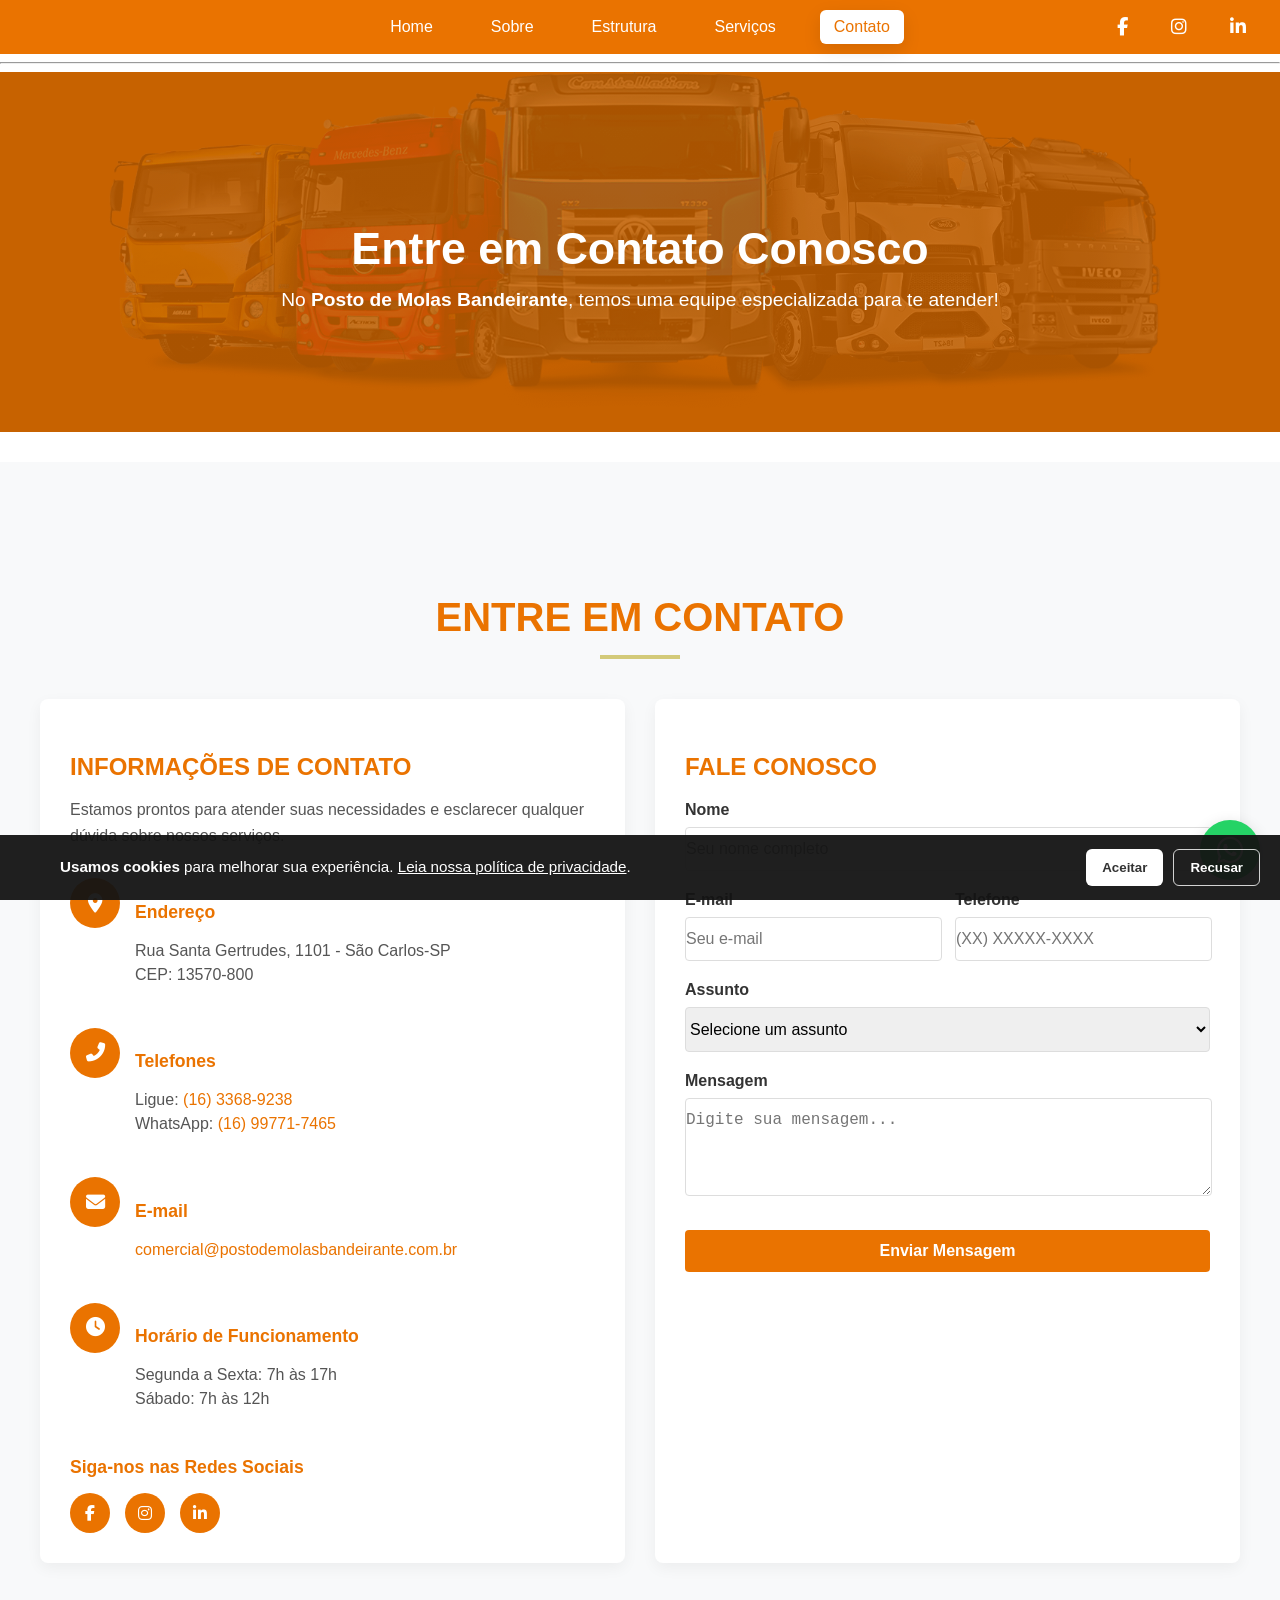
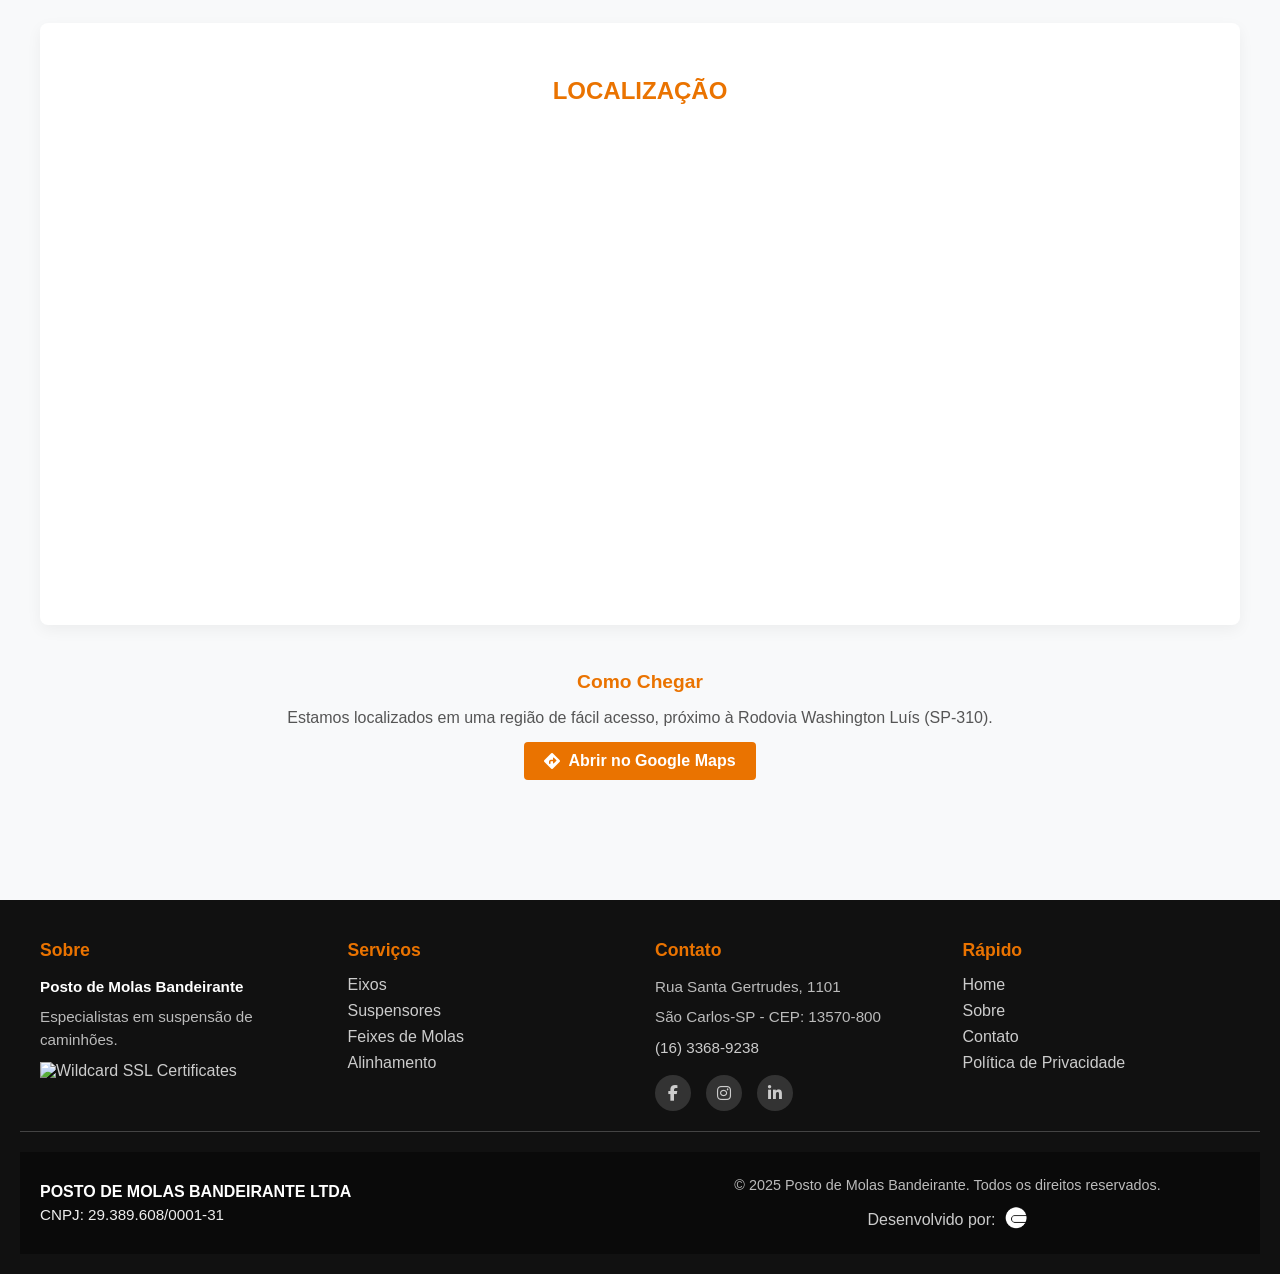
==== commit c8f07585: "docs: standardize repository documentation" ====
--- a/contato.html
+++ b/contato.html
@@ -6,8 +6,14 @@
     <meta name="keywords" content="contato posto de molas, telefone posto de molas bandeirante, caminhões São Carlos, assistência para caminhão, oficina caminhão São Carlos">
     <meta name="viewport" content="width=device-width, initial-scale=1.0">
     <title>Contato | Posto de Molas Bandeirante</title>
+    <link rel="canonical" href="https://www.postodemolasbandeirante.com.br/contato.html">
+    <meta property="og:title" content="Contato | Posto de Molas Bandeirante">
+    <meta property="og:description" content="Entre em contato com o Posto de Molas Bandeirante em São Carlos.">
+    <meta property="og:type" content="website">
+    <meta property="og:url" content="https://www.postodemolasbandeirante.com.br/contato.html">
     <link rel="icon" href="./img/icones/favicon-posto-de-molas-bandeirante.png" type="image/x-icon">
     <link rel="stylesheet" href="./css/estilos.min.css">
+    <link rel="stylesheet" href="./css/melhorias.css?v=2">
     <link rel="stylesheet" href="https://cdnjs.cloudflare.com/ajax/libs/font-awesome/6.5.0/css/all.min.css" />
     <script src="https://kit.fontawesome.com/dc52f1179d.js" crossorigin="anonymous"></script>
 
@@ -20,9 +26,9 @@
     <!-- Início - Menu -->
     <header>
 
-        <div class="menu-toggle" id="menu-toggle">
-            <i class="fas fa-bars"></i>
-        </div>
+        <button type="button" class="menu-toggle" id="menu-toggle" aria-label="Abrir menu" aria-expanded="false">
+            <i class="fas fa-bars" aria-hidden="true"></i>
+        </button>
         <nav id="nav">
             <a href="index.html">Home</a>
             <a href="sobre.html">Sobre</a>
@@ -73,7 +79,7 @@
                         <div class="icon-wrapper"><i class="fas fa-phone-alt"></i></div>
                         <div class="info-content">
                             <h4>Telefones</h4>
-                            <p>Ligue: (16) 3368-9238<br>WhatsApp: (16) 99771-7465</p>
+                            <p>Ligue: <a href="tel:+551633689238">(16) 3368-9238</a><br>WhatsApp: <a href="https://wa.me/5516997717465">(16) 99771-7465</a></p>
                         </div>
                     </div>
 
@@ -81,7 +87,7 @@
                         <div class="icon-wrapper"><i class="fas fa-envelope"></i></div>
                         <div class="info-content">
                             <h4>E-mail</h4>
-                            <p>comercial@postodemolasbandeirante.com.br</p>
+                            <p><a href="mailto:comercial@postodemolasbandeirante.com.br">comercial@postodemolasbandeirante.com.br</a></p>
                         </div>
                     </div>
 
@@ -96,9 +102,9 @@
                     <div class="social-contact">
                         <h4>Siga-nos nas Redes Sociais</h4>
                         <div class="social-icons-contact">
-                            <a href="#" target="_blank"><i class="fab fa-facebook-f"></i></a>
-                            <a href="#" target="_blank"><i class="fab fa-instagram"></i></a>
-                            <a href="#" target="_blank"><i class="fab fa-linkedin-in"></i></a>
+                            <a href="https://www.facebook.com/postodemolasbandeiranteoficial2/" target="_blank" rel="noopener noreferrer" aria-label="Facebook do Posto de Molas Bandeirante"><i class="fab fa-facebook-f" aria-hidden="true"></i></a>
+                            <a href="https://www.instagram.com/postodemolasbandeiranteoficial/" target="_blank" rel="noopener noreferrer" aria-label="Instagram do Posto de Molas Bandeirante"><i class="fab fa-instagram" aria-hidden="true"></i></a>
+                            <a href="https://www.linkedin.com/company/postodemolasbandeiranteoficial/" target="_blank" rel="noopener noreferrer" aria-label="LinkedIn do Posto de Molas Bandeirante"><i class="fab fa-linkedin-in" aria-hidden="true"></i></a>
                         </div>
                     </div>
                 </div>
@@ -106,7 +112,7 @@
                 <!-- Formulário de Contato -->
                 <div class="contact-form-container">
                     <h3>FALE CONOSCO</h3>
-                    <form id="contact-form" class="contact-form">
+                    <form id="contact-form" class="contact-form" action="https://wa.me/5516997717465" method="get" target="_blank">
                         <div class="form-group">
                             <label for="contact-nome">Nome</label>
                             <input type="text" id="contact-nome" name="nome" placeholder="Seu nome completo" required>
@@ -162,8 +168,8 @@
             <div class="directions">
                 <h4>Como Chegar</h4>
                 <p>Estamos localizados em uma região de fácil acesso, próximo à Rodovia Washington Luís (SP-310).</p>
-                <a href="#" target="_blank" class="btn-directions">
-                    <i class="fas fa-directions"></i> Abrir no Google Maps
+                <a href="https://www.google.com/maps/dir/?api=1&destination=-22.03728884519225,-47.88099730302542" target="_blank" rel="noopener noreferrer" class="btn-directions">
+                    <i class="fas fa-directions" aria-hidden="true"></i> Abrir no Google Maps
                 </a>
             </div>
         </div>
@@ -203,7 +209,7 @@
                 <h3>Contato</h3>
                 <p>Rua Santa Gertrudes, 1101</p>
                 <p>São Carlos-SP - CEP: 13570-800</p>
-                <p>(16) 3368-6238</p>
+                <p><a href="tel:+551633689238">(16) 3368-9238</a></p>
                 <div class="social-footer">
                     <a href="https://www.facebook.com/postodemolasbandeiranteoficial2/" target="_blank"><i class="fab fa-facebook-f"></i></a>
                     <a href="https://www.instagram.com/postodemolasbandeiranteoficial/" target="_blank"><i class="fab fa-instagram"></i></a>
@@ -247,6 +253,15 @@
         <i class="fab fa-whatsapp"></i>
     </a>
 
+        <div vw class="enabled">
+            <div vw-access-button class="active" aria-label="Abrir acessibilidade em Libras"></div>
+            <div vw-plugin-wrapper><div class="vw-plugin-top-wrapper"></div></div>
+        </div>
+        <script src="https://vlibras.gov.br/app/vlibras-plugin.js"></script>
+        <script>new window.VLibras.Widget('https://vlibras.gov.br/app');</script>
+        <script src="./js/runtime-guards.js?v=2"></script>
     <script src="./js/scripts.min.js"></script>
+    <script src="./js/acessibilidade.js?v=3" defer></script>
+    <script src="./js/contato.js" defer></script>
 </body>
 </html>
--- a/css/melhorias.css
+++ b/css/melhorias.css
@@ -0,0 +1,496 @@
+/* Ajustes de interação e comportamento responsivo sem alterar a identidade visual. */
+button.menu-toggle {
+  align-items: center;
+  background: transparent;
+  border: 0;
+  display: none;
+  justify-content: center;
+  min-height: 44px;
+  min-width: 44px;
+  padding: 8px;
+}
+
+button.menu-toggle:focus-visible,
+nav a:focus-visible,
+.dot:focus-visible,
+.whatsapp-float:focus-visible {
+  outline: 3px solid #fff;
+  outline-offset: 3px;
+}
+
+.logo-principal picture,
+.logo-principal img {
+  display: block;
+  margin: 0 auto;
+}
+
+.home-hero {
+  align-items: center;
+  background: linear-gradient(135deg, #fff8f0 0%, #fff 58%, #f6eee7 100%);
+  display: grid;
+  gap: clamp(28px, 5vw, 72px);
+  grid-template-columns: minmax(0, 0.9fr) minmax(0, 1.1fr);
+  margin: 0 auto;
+  max-width: 1440px;
+  min-height: min(680px, calc(100vh - 70px));
+  padding: clamp(36px, 6vw, 84px) clamp(20px, 6vw, 96px);
+}
+
+.home-hero__content {
+  max-width: 560px;
+}
+
+.home-hero__brand {
+  display: block;
+  margin-bottom: 22px;
+  max-width: 245px;
+}
+
+.home-hero__brand img {
+  display: block;
+  height: auto;
+  max-width: 100%;
+}
+
+.home-hero__eyebrow {
+  color: var(--cor-primaria);
+  font-size: 0.9rem;
+  font-weight: 700;
+  letter-spacing: 0.08em;
+  margin: 0 0 12px;
+  text-transform: uppercase;
+}
+
+.home-hero h1 {
+  color: #252525;
+  font-size: clamp(2.2rem, 3.5vw, 3.8rem);
+  line-height: 1.05;
+  margin: 0;
+  max-width: 15ch;
+}
+
+.home-hero__description {
+  font-size: clamp(1rem, 1.4vw, 1.2rem);
+  line-height: 1.6;
+  margin: 24px 0;
+  max-width: 48ch;
+}
+
+.home-hero__actions {
+  display: flex;
+  flex-wrap: wrap;
+  gap: 12px;
+}
+
+.home-hero__button {
+  align-items: center;
+  border-radius: 4px;
+  display: inline-flex;
+  font-weight: 700;
+  justify-content: center;
+  min-height: 48px;
+  padding: 12px 20px;
+  text-decoration: none;
+  transition: transform 0.2s ease, box-shadow 0.2s ease, background-color 0.2s ease;
+}
+
+.home-hero__button:hover {
+  box-shadow: 0 8px 20px rgba(44, 32, 24, 0.15);
+  text-decoration: none;
+  transform: translateY(-2px);
+}
+
+.home-hero__button--primary {
+  background: var(--cor-primaria);
+  color: #fff;
+}
+
+.home-hero__button--secondary {
+  border: 2px solid var(--cor-primaria);
+  color: var(--cor-primaria);
+}
+
+.home-hero__proof {
+  display: flex;
+  flex-wrap: wrap;
+  gap: 8px 22px;
+  list-style: none;
+  margin: 24px 0 0;
+  padding: 0;
+}
+
+.home-hero__proof li {
+  font-size: 0.9rem;
+  font-weight: 600;
+}
+
+.home-hero__proof li::before {
+  color: var(--cor-primaria);
+  content: "✓";
+  margin-right: 7px;
+}
+
+.home-hero__media {
+  min-width: 0;
+}
+
+.about-hero {
+  align-items: stretch;
+  background: linear-gradient(135deg, #fff8f0 0%, #fff 62%, #f3e9df 100%);
+  display: grid;
+  grid-template-columns: minmax(0, 1fr) minmax(0, 0.9fr);
+  margin: 0 auto;
+  max-width: 1440px;
+  min-height: 430px;
+}
+
+.about-hero__content {
+  align-self: center;
+  max-width: 620px;
+  padding: clamp(44px, 7vw, 92px) clamp(20px, 8vw, 110px);
+}
+
+.about-hero__eyebrow,
+.about-section-heading__eyebrow {
+  color: var(--cor-primaria);
+  font-size: 0.88rem;
+  font-weight: 700;
+  letter-spacing: 0.08em;
+  margin: 0 0 12px;
+  text-transform: uppercase;
+}
+
+.about-hero h1 {
+  color: #252525;
+  font-size: clamp(2.25rem, 4vw, 4.3rem);
+  line-height: 1.05;
+  margin: 0 0 20px;
+  max-width: 11ch;
+}
+
+.about-hero__content > p:not(.about-hero__eyebrow) {
+  font-size: 1.1rem;
+  line-height: 1.6;
+  margin: 0 0 28px;
+  max-width: 48ch;
+}
+
+.about-hero__button {
+  background: var(--cor-primaria);
+  border-radius: 4px;
+  color: #fff;
+  display: inline-flex;
+  font-weight: 700;
+  min-height: 48px;
+  padding: 13px 20px;
+  text-decoration: none;
+}
+
+.about-hero__button:hover {
+  color: #fff;
+  text-decoration: none;
+  transform: translateY(-2px);
+}
+
+.about-hero__image {
+  min-height: 430px;
+}
+
+.about-hero__image img {
+  display: block;
+  height: 100%;
+  object-fit: cover;
+  width: 100%;
+}
+
+.about-section-heading {
+  margin: 0 auto 30px;
+  max-width: 760px;
+  text-align: center;
+}
+
+.about-section-heading .section-title {
+  margin-bottom: 0;
+}
+
+.about-stats {
+  border-bottom: 1px solid rgba(51, 51, 51, 0.14);
+  border-top: 1px solid rgba(51, 51, 51, 0.14);
+  display: grid;
+  grid-template-columns: repeat(3, 1fr);
+  margin: 42px 0 0;
+  padding: 22px 0;
+}
+
+.about-stat {
+  align-items: center;
+  display: flex;
+  flex-direction: column;
+  gap: 4px;
+  padding: 0 18px;
+  text-align: center;
+}
+
+.about-stat + .about-stat {
+  border-left: 1px solid rgba(51, 51, 51, 0.14);
+}
+
+.about-stat strong {
+  color: var(--cor-primaria);
+  font-size: 1.8rem;
+  line-height: 1;
+}
+
+.about-stat span {
+  font-size: 0.9rem;
+}
+
+.home-hero .slideshow-container {
+  aspect-ratio: 1 / 1;
+  border-radius: 8px;
+  box-shadow: 0 18px 45px rgba(44, 32, 24, 0.2);
+}
+
+.home-hero .slide,
+.home-hero .slide img {
+  height: 100%;
+}
+
+.home-hero .banner-slide {
+  background-image: linear-gradient(180deg, rgba(16, 24, 32, 0.82), rgba(16, 24, 32, 0.08) 42%, rgba(16, 24, 32, 0.84)), var(--banner-bg);
+  background-position: center;
+  background-size: cover;
+  position: relative;
+}
+
+.banner-slide__content {
+  bottom: 48px;
+  color: #fff;
+  left: 48px;
+  position: absolute;
+  right: 36px;
+}
+
+.banner-slide__content span {
+  border-top: 4px solid var(--cor-primaria);
+  display: inline-block;
+  font-size: 0.8rem;
+  font-weight: 700;
+  letter-spacing: 0.16em;
+  padding-top: 12px;
+}
+
+.banner-slide__content strong {
+  display: block;
+  font-size: clamp(2rem, 4vw, 3.8rem);
+  line-height: 1.05;
+  margin: 18px 0 14px;
+}
+
+.banner-slide__content small {
+  display: block;
+  font-size: 1rem;
+  line-height: 1.4;
+  max-width: 32ch;
+}
+
+.home-hero .slide img {
+  object-fit: cover;
+}
+
+.slideshow-container {
+  overflow: hidden;
+}
+
+.slide img {
+  display: block;
+  height: auto;
+  max-height: min(62vh, 620px);
+  object-fit: cover;
+  width: 100%;
+}
+
+.dots {
+  align-items: center;
+  display: flex;
+  gap: 8px;
+  justify-content: center;
+}
+
+.dot {
+  background: rgba(255, 255, 255, 0.7);
+  border: 2px solid transparent;
+  border-radius: 50%;
+  cursor: pointer;
+  display: block;
+  height: 14px;
+  min-height: 14px;
+  min-width: 14px;
+  padding: 0;
+  width: 14px;
+}
+
+.dot.active {
+  background: var(--cor-primaria);
+  border-color: #fff;
+}
+
+.whatsapp-float {
+  bottom: max(20px, env(safe-area-inset-bottom));
+  min-height: 52px;
+  min-width: 52px;
+  right: max(20px, env(safe-area-inset-right));
+}
+
+[vw-access-button] {
+  bottom: 88px !important;
+  left: 20px !important;
+  right: auto !important;
+}
+
+@media (max-width: 768px) {
+  button.menu-toggle {
+    display: flex;
+  }
+
+  nav {
+    box-sizing: border-box;
+    max-width: 100vw;
+    width: 100vw;
+  }
+
+  header {
+    min-height: 60px;
+    padding: 8px 16px;
+  }
+
+  nav a {
+    min-height: 44px;
+  }
+
+  .slide img {
+    min-height: 220px;
+  }
+
+  .home-hero {
+    display: flex;
+    flex-direction: column;
+    gap: 28px;
+    min-height: auto;
+    padding: 36px 20px 44px;
+  }
+
+  .home-hero__content,
+  .home-hero__media {
+    max-width: none;
+    width: 100%;
+  }
+
+  .home-hero__brand {
+    margin-bottom: 18px;
+    max-width: 150px;
+  }
+
+  .home-hero h1 {
+    font-size: clamp(2rem, 10vw, 3rem);
+    max-width: 14ch;
+  }
+
+  .home-hero__description {
+    margin: 16px 0;
+  }
+
+  .home-hero__actions {
+    display: grid;
+    gap: 8px;
+    grid-template-columns: repeat(2, minmax(0, 1fr));
+  }
+
+  .home-hero__button {
+    font-size: 0.84rem;
+    min-height: 48px;
+    padding: 8px 10px;
+    text-align: center;
+  }
+
+  .home-hero__proof {
+    font-size: 0.82rem;
+    gap: 5px 12px;
+    margin-top: 16px;
+  }
+
+  .home-hero .slideshow-container {
+    aspect-ratio: 1 / 1;
+  }
+
+  .banner-slide__content {
+    bottom: 34px;
+    left: 28px;
+    right: 22px;
+  }
+
+  .banner-slide__content strong {
+    font-size: clamp(1.8rem, 9vw, 2.8rem);
+  }
+
+  .banner-slide__content small {
+    font-size: 0.85rem;
+  }
+
+  .about-hero {
+    display: flex;
+    flex-direction: column;
+  }
+
+  .about-hero__content {
+    padding: 44px 20px 36px;
+  }
+
+  .about-hero h1 {
+    font-size: clamp(2.15rem, 10vw, 3rem);
+    max-width: 14ch;
+  }
+
+  .about-hero__image {
+    min-height: 260px;
+  }
+
+  .about-stats {
+    gap: 0;
+  }
+
+  .about-stat {
+    padding: 0 8px;
+  }
+
+  .about-stat strong {
+    font-size: 1.45rem;
+  }
+
+  .about-stat span {
+    font-size: 0.78rem;
+  }
+
+  .mvv-card {
+    box-sizing: border-box;
+    max-width: 100%;
+  }
+
+  .cookie-banner {
+    box-sizing: border-box;
+    max-width: 100vw;
+    width: 100%;
+  }
+}
+
+@media (prefers-reduced-motion: reduce) {
+  *,
+  *::before,
+  *::after {
+    scroll-behavior: auto !important;
+    transition-duration: 0.01ms !important;
+    animation-duration: 0.01ms !important;
+    animation-iteration-count: 1 !important;
+  }
+}
+
